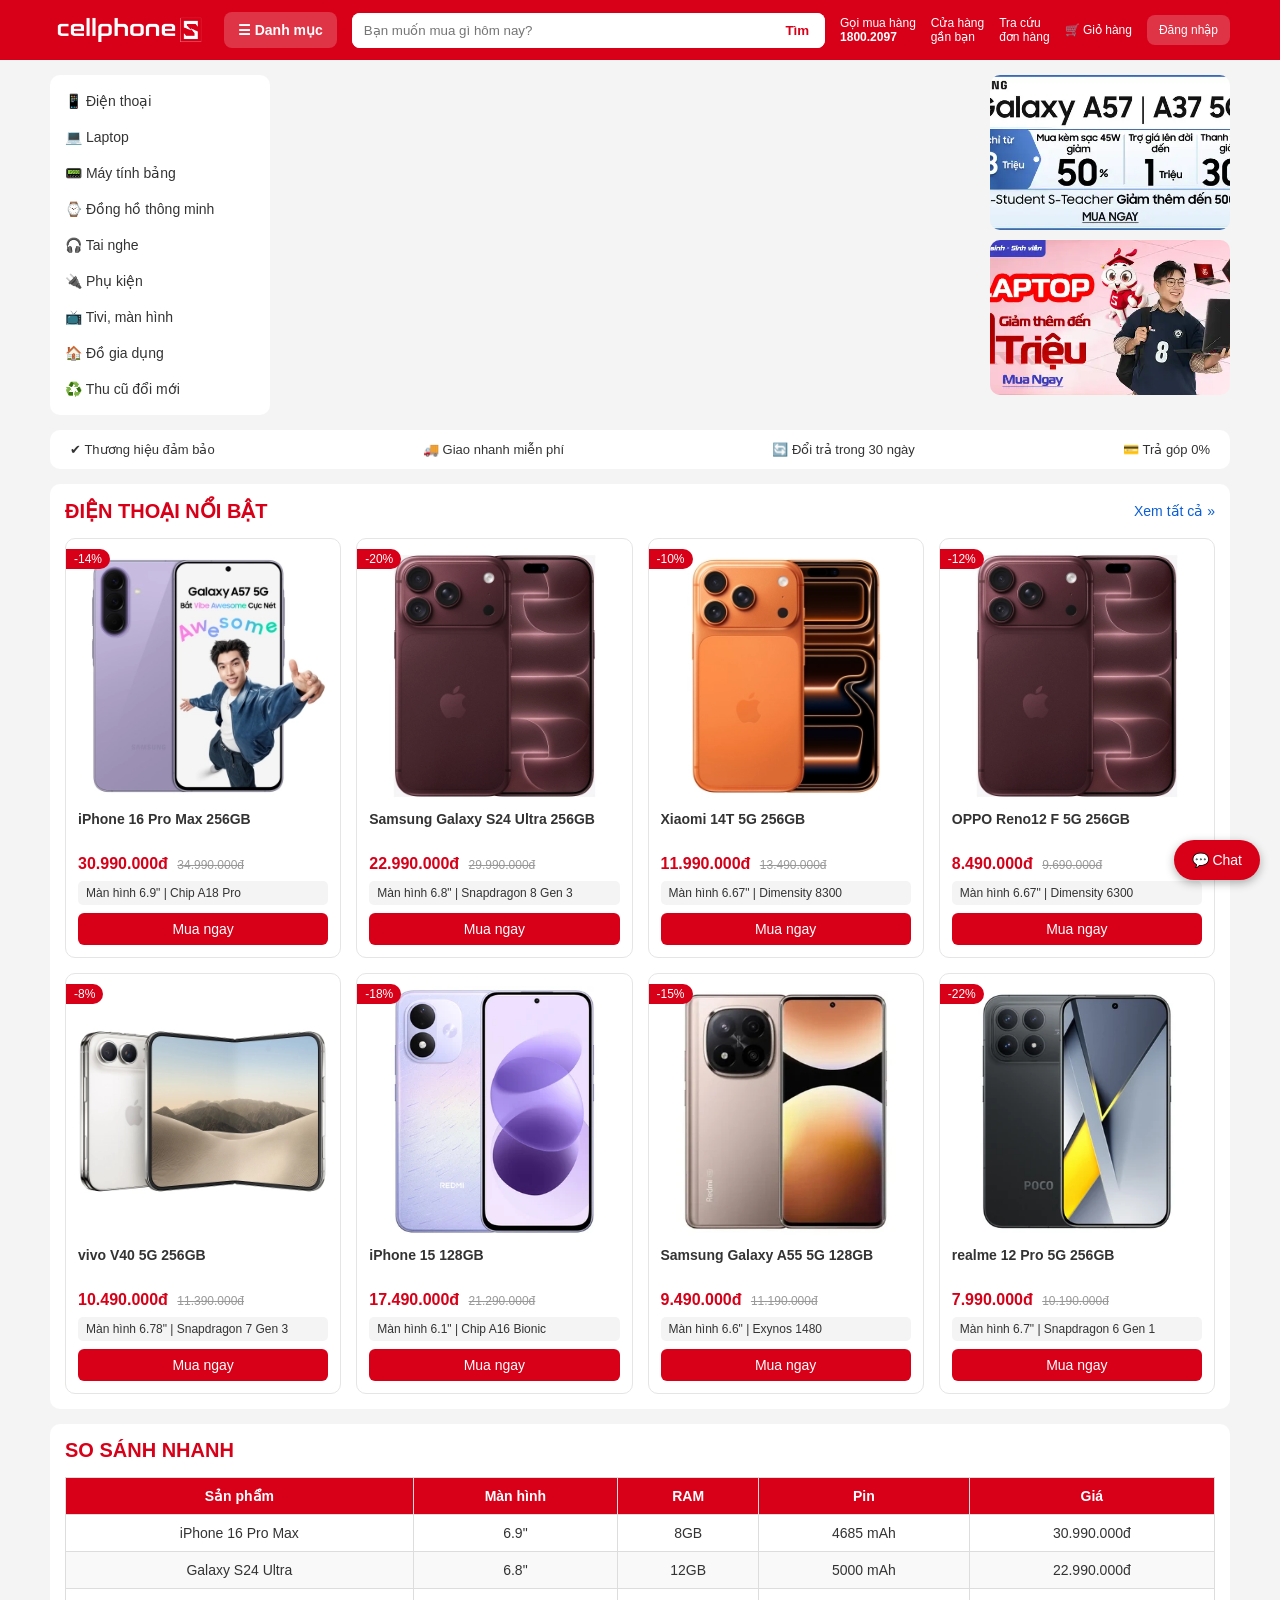
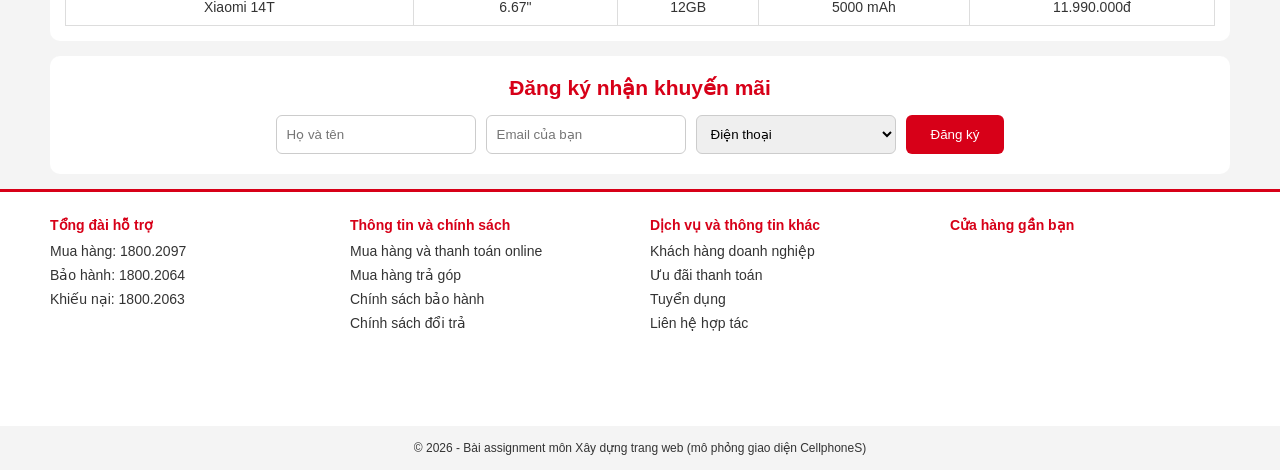
==== index.html @ b58d2872 "Add files via upload" ====
<!DOCTYPE html>
<html lang="vi">
<head>
    <meta charset="UTF-8">
    <meta name="viewport" content="width=device-width, initial-scale=1.0">
    <title>CellphoneS - Điện thoại, laptop, phụ kiện chính hãng</title>
    <!-- Liên kết file CSS ngoài (external CSS) -->
    <link rel="stylesheet" href="style.css">
</head>
<body>

    <!-- ================= HEADER ================= -->
    <header class="header">
        <div class="container header-inner">
            <a href="index.html"><img src="images/logo.png" alt="CellphoneS" class="logo"></a>

            <a href="#danhmuc" class="btn-danhmuc">☰ Danh mục</a>

            <form class="search-form" action="#">
                <input type="text" placeholder="Bạn muốn mua gì hôm nay?">
                <button type="submit">Tìm</button>
            </form>

            <ul class="header-links">
                <li><a href="#">Gọi mua hàng<br><b>1800.2097</b></a></li>
                <li><a href="#cuahang">Cửa hàng<br>gần bạn</a></li>
                <li><a href="#">Tra cứu<br>đơn hàng</a></li>
                <li><a href="#">🛒 Giỏ hàng</a></li>
                <li><a href="#" class="btn-login">Đăng nhập</a></li>
            </ul>
        </div>
    </header>

    <!-- ================= PHẦN CHÍNH: MENU + SLIDESHOW + BANNER PHỤ ================= -->
    <main class="container">

        <section class="top-section">
            <!-- Menu danh mục bên trái -->
            <nav class="sidebar" id="danhmuc">
                <ul>
                    <li><a href="#">📱 Điện thoại</a></li>
                    <li><a href="#">💻 Laptop</a></li>
                    <li><a href="#">📟 Máy tính bảng</a></li>
                    <li><a href="#">⌚ Đồng hồ thông minh</a></li>
                    <li><a href="#">🎧 Tai nghe</a></li>
                    <li><a href="#">🔌 Phụ kiện</a></li>
                    <li><a href="#">📺 Tivi, màn hình</a></li>
                    <li><a href="#">🏠 Đồ gia dụng</a></li>
                    <li><a href="#">♻️ Thu cũ đổi mới</a></li>
                </ul>
            </nav>

            <!-- Slideshow chạy bằng CSS animation -->
            <div class="slideshow">
                <img src="images/banner1.png" alt="Banner 1" class="slide slide1">
                <img src="images/banner2.png" alt="Banner 2" class="slide slide2">
                <img src="images/banner3.png" alt="Banner 3" class="slide slide3">
            </div>

            <!-- 2 banner nhỏ bên phải -->
            <div class="side-banners">
                <img src="images/side1.png" alt="Ưu đãi 1">
                <img src="images/side2.png" alt="Ưu đãi 2">
            </div>
        </section>

        <!-- Dải ưu đãi (danh sách) -->
        <ul class="promo-strip">
            <li>✔ Thương hiệu đảm bảo</li>
            <li>🚚 Giao nhanh miễn phí</li>
            <li>🔄 Đổi trả trong 30 ngày</li>
            <li>💳 Trả góp 0%</li>
        </ul>

        <!-- ================= ĐIỆN THOẠI NỔI BẬT ================= -->
        <section class="product-section">
            <div class="section-title">
                <h2>ĐIỆN THOẠI NỔI BẬT</h2>
                <a href="#">Xem tất cả &raquo;</a>
            </div>

            <div class="product-grid">

                <div class="product-card">
                    <span class="badge">-14%</span>
                    <img src="images/phone1.png" alt="iPhone 16 Pro Max">
                    <h3>iPhone 16 Pro Max 256GB</h3>
                    <p class="price">30.990.000đ <del>34.990.000đ</del></p>
                    <p class="spec">Màn hình 6.9" | Chip A18 Pro</p>
                    <a href="#" class="btn-buy">Mua ngay</a>
                </div>

                <div class="product-card">
                    <span class="badge">-20%</span>
                    <img src="images/phone2.png" alt="Samsung Galaxy S24 Ultra">
                    <h3>Samsung Galaxy S24 Ultra 256GB</h3>
                    <p class="price">22.990.000đ <del>29.990.000đ</del></p>
                    <p class="spec">Màn hình 6.8" | Snapdragon 8 Gen 3</p>
                    <a href="#" class="btn-buy">Mua ngay</a>
                </div>

                <div class="product-card">
                    <span class="badge">-10%</span>
                    <img src="images/phone3.png" alt="Xiaomi 14T">
                    <h3>Xiaomi 14T 5G 256GB</h3>
                    <p class="price">11.990.000đ <del>13.490.000đ</del></p>
                    <p class="spec">Màn hình 6.67" | Dimensity 8300</p>
                    <a href="#" class="btn-buy">Mua ngay</a>
                </div>

                <div class="product-card">
                    <span class="badge">-12%</span>
                    <img src="images/phone4.png" alt="OPPO Reno12 F">
                    <h3>OPPO Reno12 F 5G 256GB</h3>
                    <p class="price">8.490.000đ <del>9.690.000đ</del></p>
                    <p class="spec">Màn hình 6.67" | Dimensity 6300</p>
                    <a href="#" class="btn-buy">Mua ngay</a>
                </div>

                <div class="product-card">
                    <span class="badge">-8%</span>
                    <img src="images/phone5.png" alt="vivo V40">
                    <h3>vivo V40 5G 256GB</h3>
                    <p class="price">10.490.000đ <del>11.390.000đ</del></p>
                    <p class="spec">Màn hình 6.78" | Snapdragon 7 Gen 3</p>
                    <a href="#" class="btn-buy">Mua ngay</a>
                </div>

                <div class="product-card">
                    <span class="badge">-18%</span>
                    <img src="images/phone6.png" alt="iPhone 15">
                    <h3>iPhone 15 128GB</h3>
                    <p class="price">17.490.000đ <del>21.290.000đ</del></p>
                    <p class="spec">Màn hình 6.1" | Chip A16 Bionic</p>
                    <a href="#" class="btn-buy">Mua ngay</a>
                </div>

                <div class="product-card">
                    <span class="badge">-15%</span>
                    <img src="images/phone7.png" alt="Samsung Galaxy A55">
                    <h3>Samsung Galaxy A55 5G 128GB</h3>
                    <p class="price">9.490.000đ <del>11.190.000đ</del></p>
                    <p class="spec">Màn hình 6.6" | Exynos 1480</p>
                    <a href="#" class="btn-buy">Mua ngay</a>
                </div>

                <div class="product-card">
                    <span class="badge">-22%</span>
                    <img src="images/phone8.png" alt="Realme 12">
                    <h3>realme 12 Pro 5G 256GB</h3>
                    <p class="price">7.990.000đ <del>10.190.000đ</del></p>
                    <p class="spec">Màn hình 6.7" | Snapdragon 6 Gen 1</p>
                    <a href="#" class="btn-buy">Mua ngay</a>
                </div>

            </div>
        </section>

        <!-- ================= BẢNG SO SÁNH (TABLE) ================= -->
        <section class="product-section">
            <div class="section-title">
                <h2>SO SÁNH NHANH</h2>
            </div>
            <div class="table-wrap">
                <table>
                    <thead>
                        <tr>
                            <th>Sản phẩm</th>
                            <th>Màn hình</th>
                            <th>RAM</th>
                            <th>Pin</th>
                            <th>Giá</th>
                        </tr>
                    </thead>
                    <tbody>
                        <tr>
                            <td>iPhone 16 Pro Max</td>
                            <td>6.9"</td>
                            <td>8GB</td>
                            <td>4685 mAh</td>
                            <td>30.990.000đ</td>
                        </tr>
                        <tr>
                            <td>Galaxy S24 Ultra</td>
                            <td>6.8"</td>
                            <td>12GB</td>
                            <td>5000 mAh</td>
                            <td>22.990.000đ</td>
                        </tr>
                        <tr>
                            <td>Xiaomi 14T</td>
                            <td>6.67"</td>
                            <td>12GB</td>
                            <td>5000 mAh</td>
                            <td>11.990.000đ</td>
                        </tr>
                    </tbody>
                </table>
            </div>
        </section>

        <!-- ================= ĐĂNG KÝ NHẬN TIN (FORM) ================= -->
        <section class="register">
            <h2>Đăng ký nhận khuyến mãi</h2>
            <form action="#" method="post">
                <input type="text" name="hoten" placeholder="Họ và tên" required>
                <input type="email" name="email" placeholder="Email của bạn" required>
                <select name="quantam">
                    <option>Điện thoại</option>
                    <option>Laptop</option>
                    <option>Phụ kiện</option>
                </select>
                <button type="submit">Đăng ký</button>
            </form>
        </section>

    </main>

    <!-- ================= FOOTER ================= -->
    <footer class="footer">
        <div class="container footer-grid">
            <div>
                <h4>Tổng đài hỗ trợ</h4>
                <ul>
                    <li>Mua hàng: 1800.2097</li>
                    <li>Bảo hành: 1800.2064</li>
                    <li>Khiếu nại: 1800.2063</li>
                </ul>
            </div>
            <div>
                <h4>Thông tin và chính sách</h4>
                <ul>
                    <li><a href="#">Mua hàng và thanh toán online</a></li>
                    <li><a href="#">Mua hàng trả góp</a></li>
                    <li><a href="#">Chính sách bảo hành</a></li>
                    <li><a href="#">Chính sách đổi trả</a></li>
                </ul>
            </div>
            <div>
                <h4>Dịch vụ và thông tin khác</h4>
                <ul>
                    <li><a href="#">Khách hàng doanh nghiệp</a></li>
                    <li><a href="#">Ưu đãi thanh toán</a></li>
                    <li><a href="#">Tuyển dụng</a></li>
                    <li><a href="#">Liên hệ hợp tác</a></li>
                </ul>
            </div>
            <div id="cuahang">
                <h4>Cửa hàng gần bạn</h4>
                <!-- Nhúng Google Map bằng iframe -->
                <iframe
                    src="https://www.google.com/maps?q=Ho+Chi+Minh+City&output=embed"
                    width="100%" height="160" style="border:0;" loading="lazy"></iframe>
            </div>
        </div>
        <p class="copyright">© 2026 - Bài assignment môn Xây dựng trang web (mô phỏng giao diện CellphoneS)</p>
    </footer>

    <!-- Nút chat nổi (chatbox giả lập) -->
    <a href="#" class="chat-btn">💬 Chat</a>

</body>
</html>
---- style.css ----
/* ===== RESET CƠ BẢN ===== */
* {
    margin: 0;
    padding: 0;
    box-sizing: border-box;   
}

body {
    font-family: Arial, Helvetica, sans-serif;
    background-color: #f4f4f4;
    color: #333;
    font-size: 14px;
}

a {
    text-decoration: none;
    color: inherit;
}

ul {
    list-style: none;
}

img {
    max-width: 100%;
    display: block;
}

.container {
    width: 1200px;
    max-width: 100%;
    margin: 0 auto;
    padding: 0 10px;
}

/* ===== HEADER ===== */
.header {
    background-color: #d70018;
    padding: 10px 0;
    color: #fff;
    position: sticky;      
    top: 0;
    z-index: 100;
}

.header-inner {
    display: flex;               
    align-items: center;
    justify-content: space-between;
    gap: 15px;
}

.logo {
    height: 40px;
}

.btn-danhmuc {
    background-color: rgba(255, 255, 255, 0.2);
    padding: 10px 14px;
    border-radius: 8px;
    font-weight: bold;
    white-space: nowrap;
}

.btn-danhmuc:hover {
    background-color: rgba(255, 255, 255, 0.35);
}

.search-form {
    flex: 1;                      
    display: flex;
    background-color: #fff;
    border-radius: 8px;
    overflow: hidden;
}

.search-form input {
    flex: 1;
    border: none;
    padding: 10px 12px;
    outline: none;
}

.search-form button {
    border: none;
    background-color: #fff;
    color: #d70018;
    font-weight: bold;
    padding: 0 16px;
    cursor: pointer;
}

.header-links {
    display: flex;
    gap: 15px;
    font-size: 12px;
    align-items: center;
}

.header-links a:hover {
    text-decoration: underline;
}

.btn-login {
    background-color: rgba(255, 255, 255, 0.2);
    padding: 8px 12px;
    border-radius: 8px;
}

/* ===== PHẦN TRÊN: SIDEBAR + SLIDESHOW + BANNER PHỤ ===== */
.top-section {
    display: grid;                          /* CSS Grid */
    grid-template-columns: 220px 1fr 240px;
    gap: 10px;
    margin-top: 15px;
}

.sidebar {
    background-color: #fff;
    border-radius: 10px;
    padding: 8px 0;
}

.sidebar li a {
    display: block;
    padding: 10px 15px;
}

.sidebar li a:hover {
    background-color: #fdecea;
    color: #d70018;
}

/* Slideshow bằng CSS animation */
.slideshow {
    position: relative;
    height: 320px;
    border-radius: 10px;
    overflow: hidden;
}

.slide {
    position: absolute;
    top: 0;
    left: 0;
    width: 100%;
    height: 100%;
    object-fit: cover;
    opacity: 0;
    animation: chuyenAnh 12s infinite;
}

.slide1 { animation-delay: 0s; }
.slide2 { animation-delay: 4s; }
.slide3 { animation-delay: 8s; }

@keyframes chuyenAnh {
    0%   { opacity: 0; }
    8%   { opacity: 1; }
    33%  { opacity: 1; }
    41%  { opacity: 0; }
    100% { opacity: 0; }
}

.side-banners {
    display: flex;
    flex-direction: column;
    gap: 10px;
}

.side-banners img {
    border-radius: 10px;
    height: 155px;
    width: 100%;
    object-fit: cover;
}

/* ===== DẢI ƯU ĐÃI ===== */
.promo-strip {
    display: flex;
    justify-content: space-between;
    background-color: #fff;
    border-radius: 10px;
    margin-top: 15px;
    padding: 12px 20px;
    font-size: 13px;
}

/* ===== SẢN PHẨM ===== */
.product-section {
    background-color: #fff;
    border-radius: 10px;
    margin-top: 15px;
    padding: 15px;
}

.section-title {
    display: flex;
    justify-content: space-between;
    align-items: center;
    margin-bottom: 15px;
}

.section-title h2 {
    font-size: 20px;
    color: #d70018;
}

.section-title a {
    color: #0b5ed7;
}

.product-grid {
    display: grid;
    grid-template-columns: repeat(4, 1fr);   /* 4 cột bằng nhau */
    gap: 15px;
}

.product-card {
    position: relative;
    border: 1px solid #e5e5e5;
    border-radius: 10px;
    padding: 12px;
    transition: transform 0.3s, box-shadow 0.3s;   /* hiệu ứng */
}

.product-card:hover {
    transform: translateY(-6px);
    box-shadow: 0 6px 15px rgba(0, 0, 0, 0.15);
}

.product-card img {
    width: 100%;
    margin-bottom: 10px;
}

.product-card h3 {
    font-size: 14px;
    height: 36px;
    overflow: hidden;
    margin-bottom: 8px;
}

.price {
    color: #d70018;
    font-weight: bold;
    font-size: 16px;
}

.price del {
    color: #999;
    font-size: 12px;
    font-weight: normal;
    margin-left: 5px;
}

.spec {
    background-color: #f4f4f4;
    padding: 5px 8px;
    border-radius: 5px;
    font-size: 12px;
    margin: 8px 0;
}

.badge {
    position: absolute;
    top: 10px;
    left: 0;
    background-color: #d70018;
    color: #fff;
    font-size: 12px;
    padding: 3px 8px;
    border-radius: 0 10px 10px 0;
}

.btn-buy {
    display: block;
    text-align: center;
    background-color: #d70018;
    color: #fff;
    padding: 8px;
    border-radius: 6px;
    transition: background-color 0.3s;
}

.btn-buy:hover {
    background-color: #a80013;
}

/* ===== BẢNG ===== */
.table-wrap {
    overflow-x: auto;
}

table {
    width: 100%;
    border-collapse: collapse;
}

th, td {
    border: 1px solid #ddd;
    padding: 10px;
    text-align: center;
}

th {
    background-color: #d70018;
    color: #fff;
}

tr:nth-child(even) {
    background-color: #f9f9f9;
}

tr:hover {
    background-color: #fdecea;
}

/* ===== FORM ĐĂNG KÝ ===== */
.register {
    background-color: #fff;
    border-radius: 10px;
    margin: 15px 0;
    padding: 20px;
    text-align: center;
}

.register h2 {
    color: #d70018;
    margin-bottom: 15px;
}

.register form {
    display: flex;
    gap: 10px;
    justify-content: center;
    flex-wrap: wrap;
}

.register input,
.register select {
    padding: 10px;
    border: 1px solid #ccc;
    border-radius: 6px;
    min-width: 200px;
}

.register input:focus,
.register select:focus {
    border-color: #d70018;
    outline: none;
}

.register button {
    background-color: #d70018;
    color: #fff;
    border: none;
    padding: 10px 25px;
    border-radius: 6px;
    cursor: pointer;
}

.register button:hover {
    background-color: #a80013;
}

/* ===== FOOTER ===== */
.footer {
    background-color: #fff;
    border-top: 3px solid #d70018;
    padding-top: 25px;
}

.footer-grid {
    display: grid;
    grid-template-columns: repeat(4, 1fr);
    gap: 20px;
}

.footer h4 {
    margin-bottom: 10px;
    color: #d70018;
}

.footer li {
    margin-bottom: 8px;
}

.footer li a:hover {
    color: #d70018;
}

.copyright {
    text-align: center;
    background-color: #f4f4f4;
    padding: 15px;
    margin-top: 20px;
    font-size: 12px;
}

/* ===== NÚT CHAT NỔI ===== */
.chat-btn {
    position: fixed;
    right: 20px;
    bottom: 20px;
    background-color: #d70018;
    color: #fff;
    padding: 12px 18px;
    border-radius: 30px;
    box-shadow: 0 3px 10px rgba(0, 0, 0, 0.3);
    animation: nhay 1.5s infinite;
}

@keyframes nhay {
    0%, 100% { transform: translateY(0); }
    50%      { transform: translateY(-8px); }
}

/* ===== RESPONSIVE (MEDIA QUERIES) ===== */

/* Máy tính bảng */
@media (max-width: 992px) {
    .top-section {
        grid-template-columns: 1fr;
    }
    .sidebar,
    .btn-danhmuc,
    .header-links {
        display: none;
    }
    .side-banners {
        flex-direction: row;
    }
    .product-grid {
        grid-template-columns: repeat(2, 1fr);
    }
    .footer-grid {
        grid-template-columns: repeat(2, 1fr);
    }
    .promo-strip {
        flex-wrap: wrap;
        gap: 8px;
    }
}

/* Điện thoại */
@media (max-width: 576px) {
    .slideshow {
        height: 160px;
    }
    .side-banners {
        flex-direction: column;
    }
    .product-grid {
        gap: 8px;
    }
    .footer-grid {
        grid-template-columns: 1fr;
    }
}
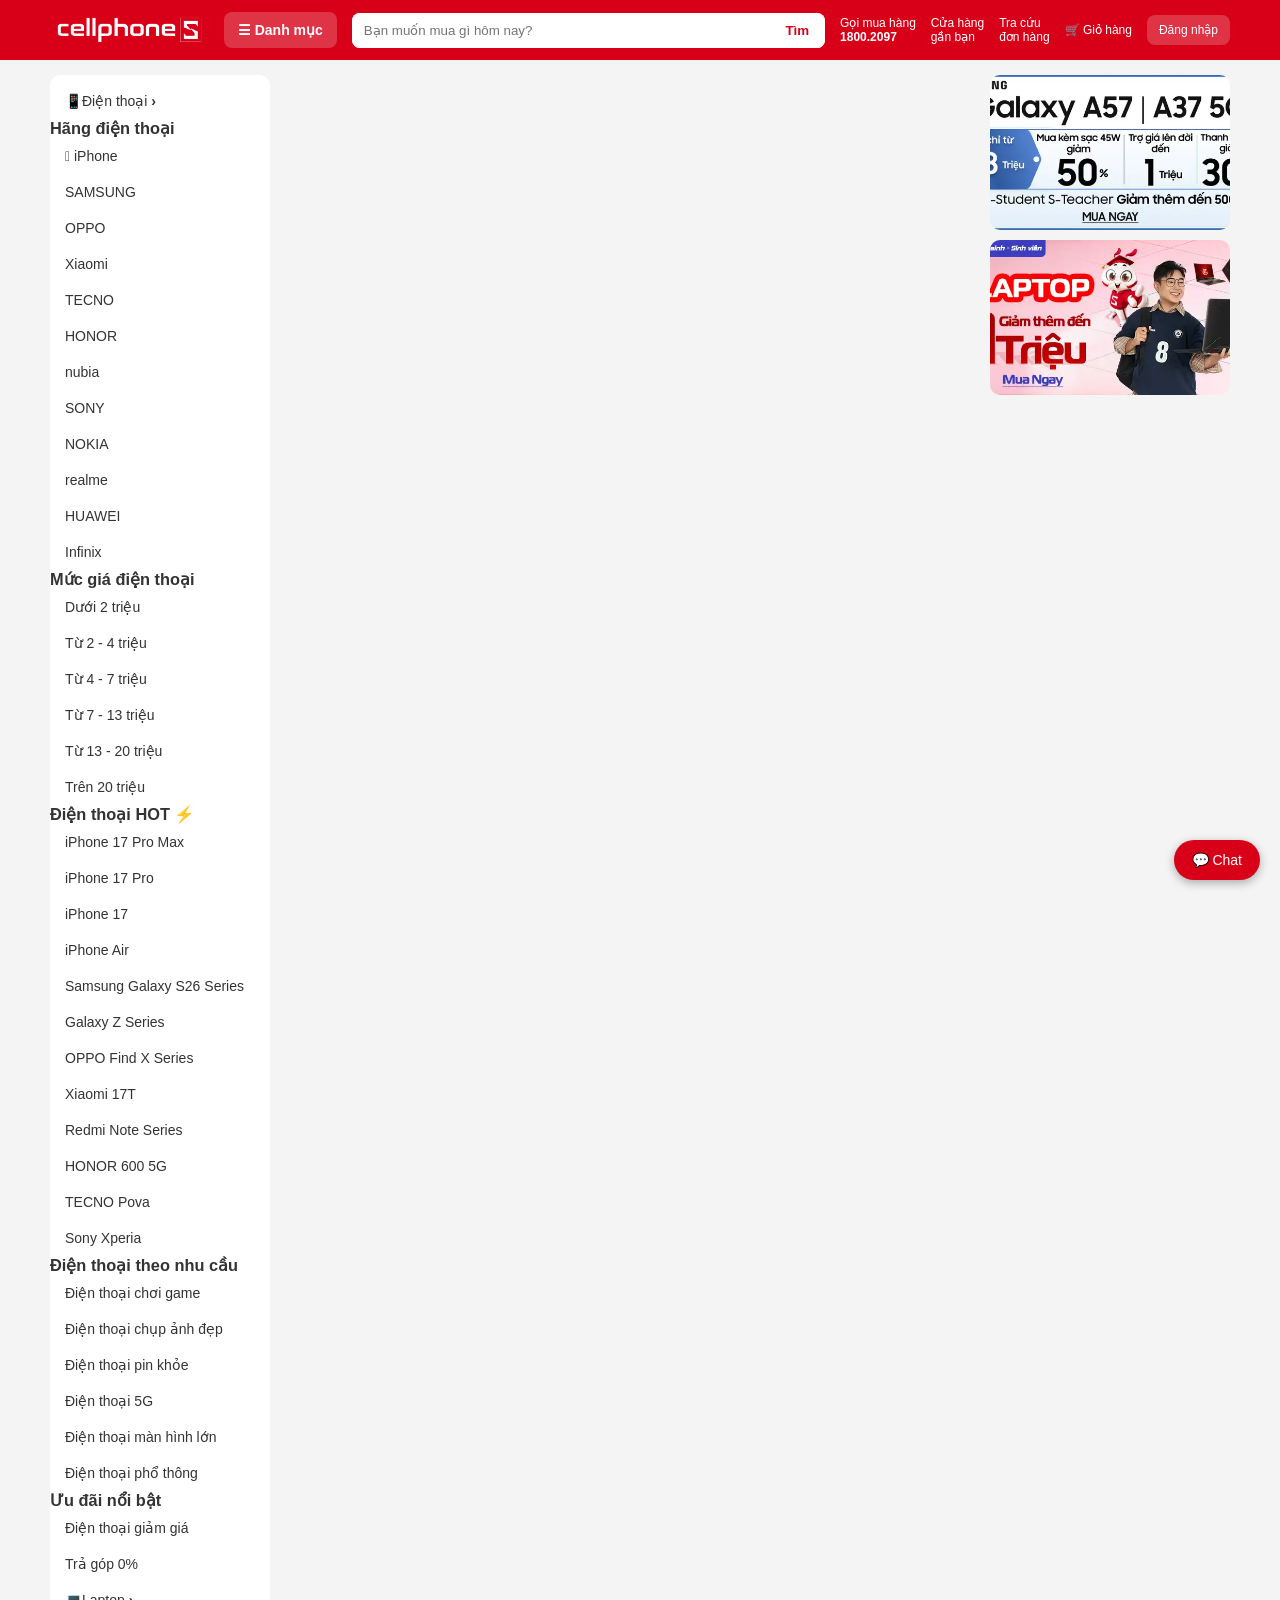
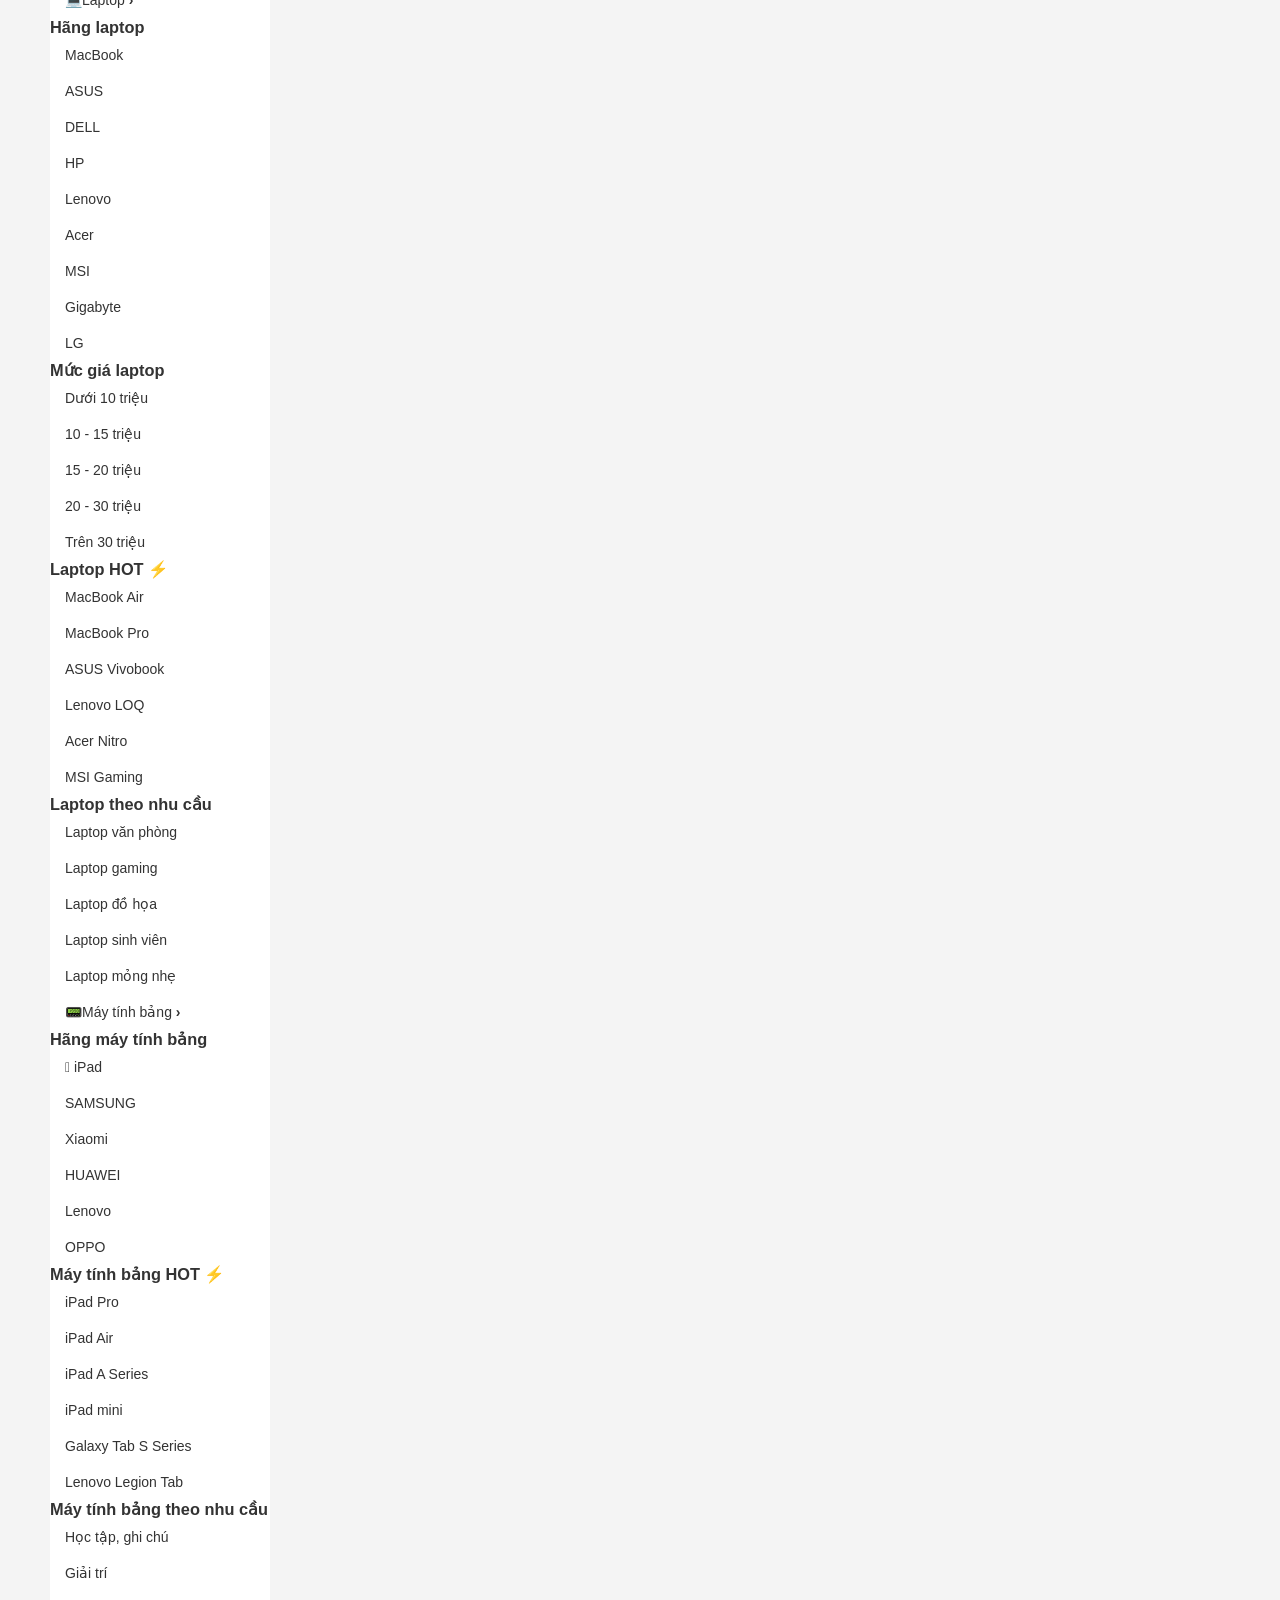
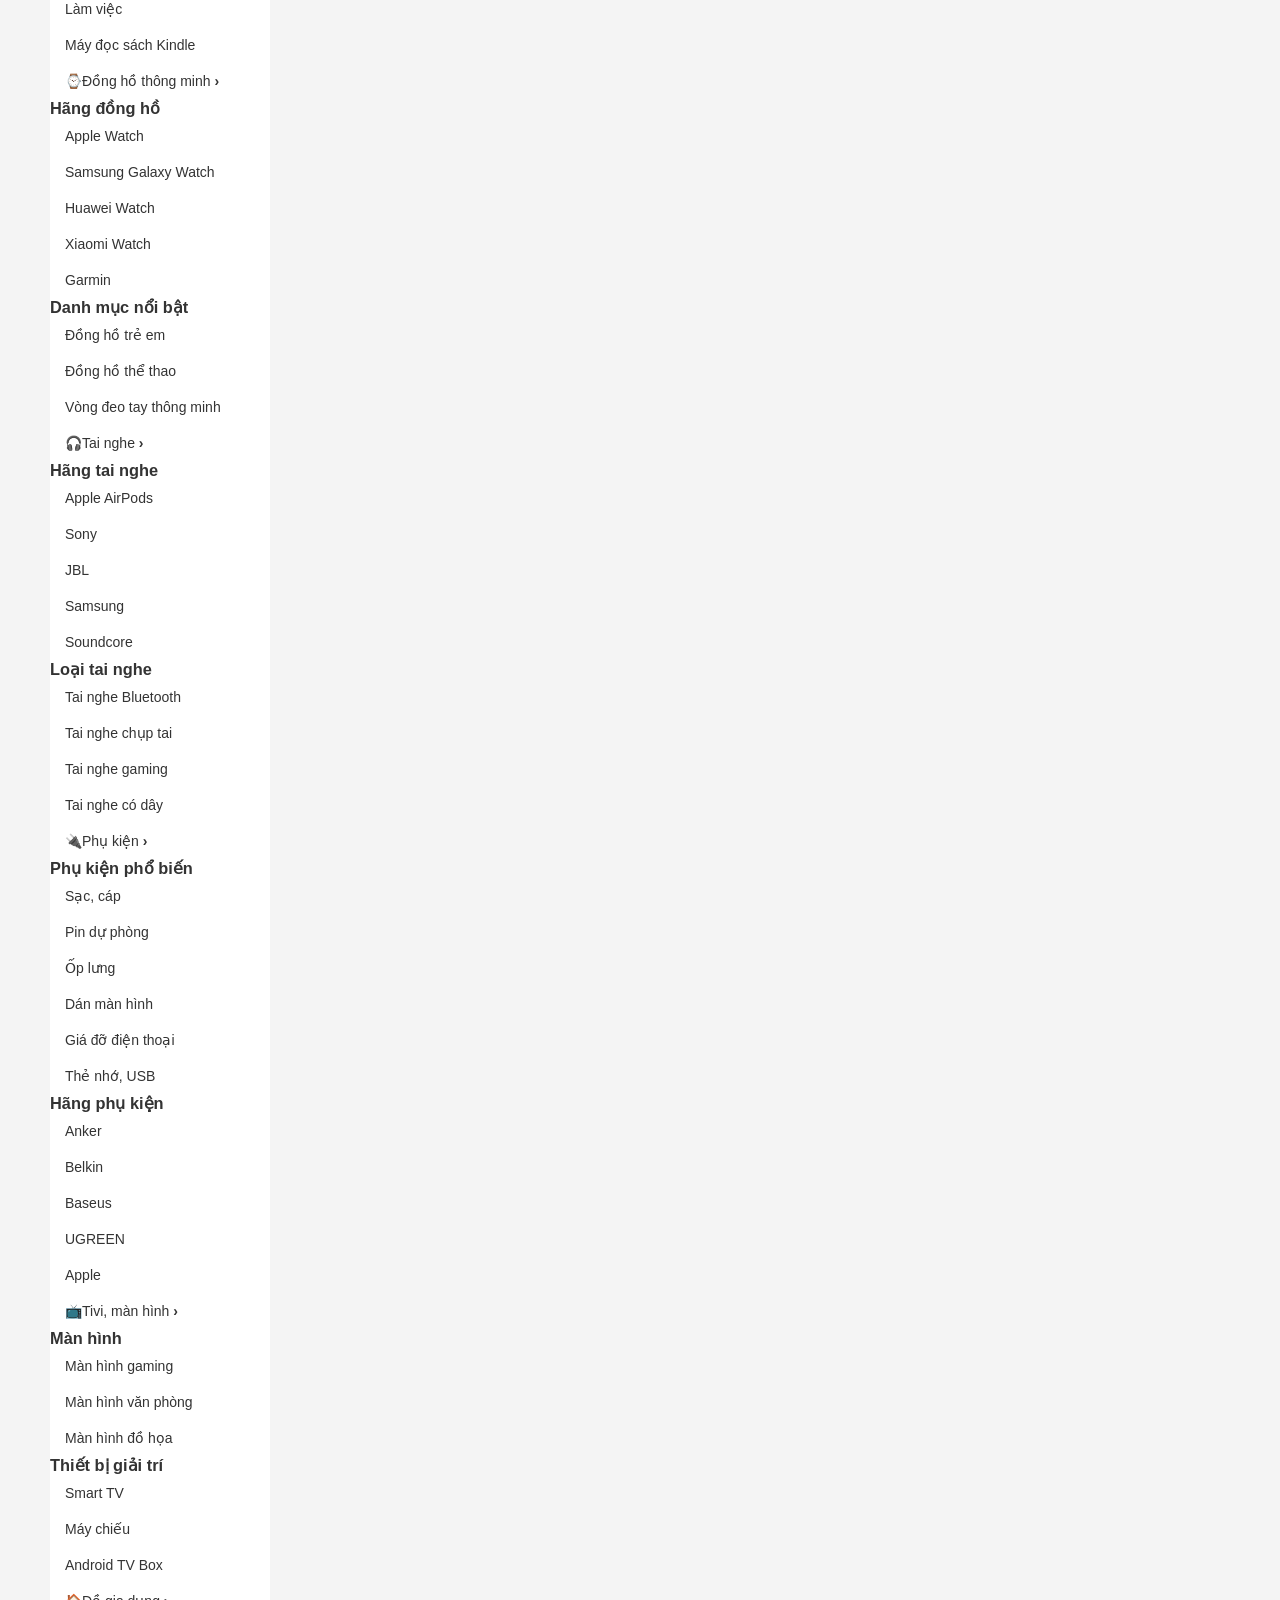
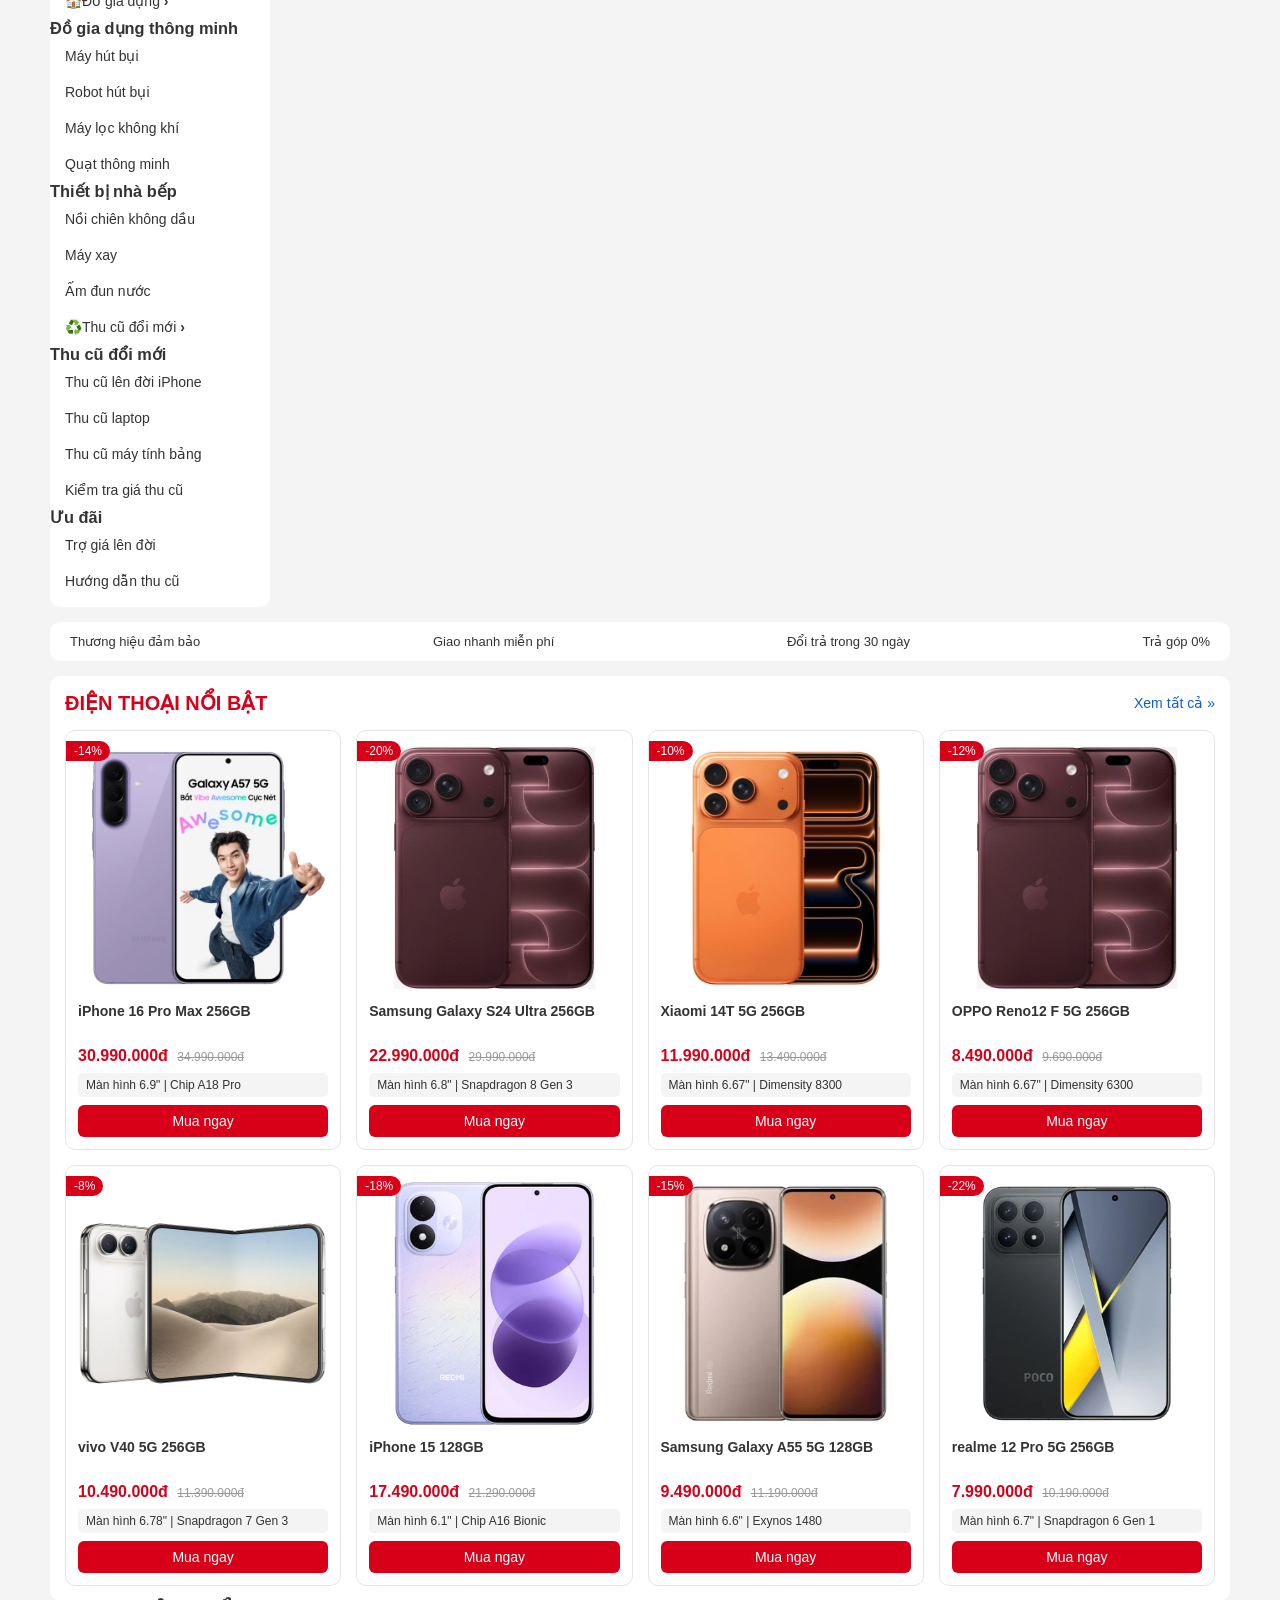
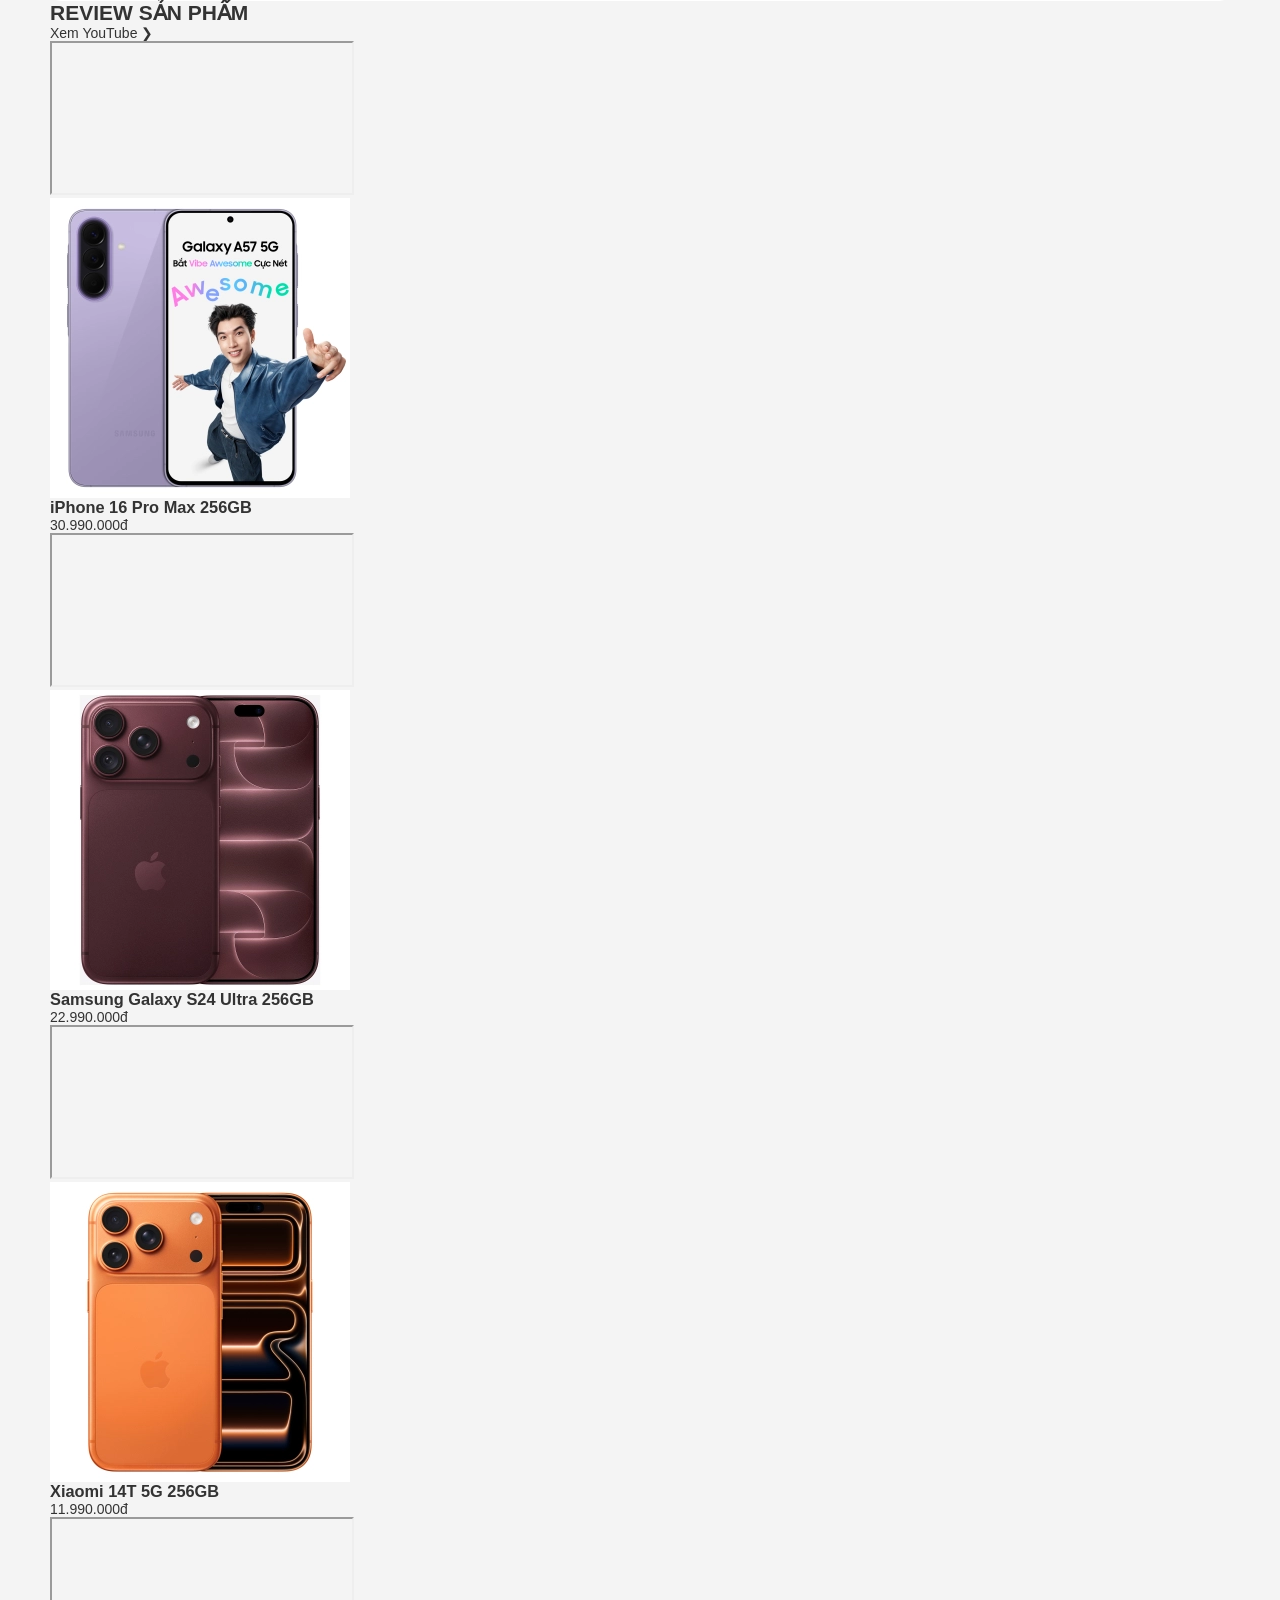
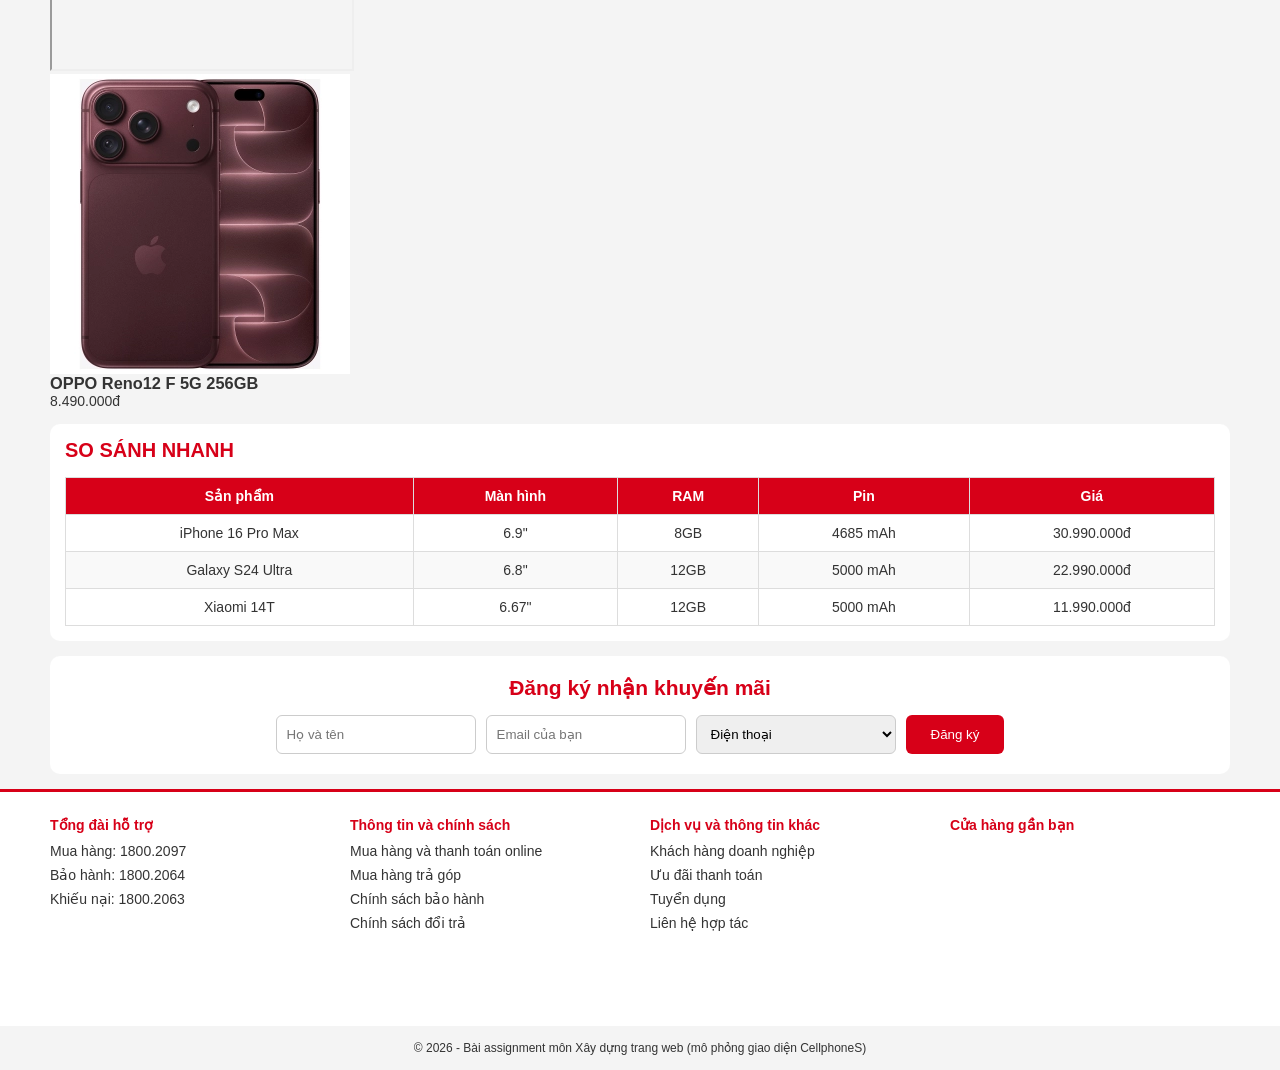
==== commit 63666962: "Enhance HTML structure with mega menus and reviews" ====
--- a/index.html
+++ b/index.html
@@ -1,12 +1,15 @@
 <!DOCTYPE html>
 <html lang="vi">
+
 <head>
     <meta charset="UTF-8">
     <meta name="viewport" content="width=device-width, initial-scale=1.0">
+    <meta name="referrer" content="strict-origin-when-cross-origin">
     <title>CellphoneS - Điện thoại, laptop, phụ kiện chính hãng</title>
     <!-- Liên kết file CSS ngoài (external CSS) -->
     <link rel="stylesheet" href="style.css">
 </head>
+
 <body>
 
     <!-- ================= HEADER ================= -->
@@ -35,18 +38,199 @@
     <main class="container">
 
         <section class="top-section">
-            <!-- Menu danh mục bên trái -->
+            <!-- Menu danh mục bên trái + mega menu -->
             <nav class="sidebar" id="danhmuc">
                 <ul>
-                    <li><a href="#">📱 Điện thoại</a></li>
-                    <li><a href="#">💻 Laptop</a></li>
-                    <li><a href="#">📟 Máy tính bảng</a></li>
-                    <li><a href="#">⌚ Đồng hồ thông minh</a></li>
-                    <li><a href="#">🎧 Tai nghe</a></li>
-                    <li><a href="#">🔌 Phụ kiện</a></li>
-                    <li><a href="#">📺 Tivi, màn hình</a></li>
-                    <li><a href="#">🏠 Đồ gia dụng</a></li>
-                    <li><a href="#">♻️ Thu cũ đổi mới</a></li>
+                    <li class="has-mega">
+                        <a href="#"><span class="menu-icon">📱</span>Điện thoại <b>›</b></a>
+                        <div class="mega-menu">
+                            <div class="mega-column">
+                                <h3>Hãng điện thoại</h3>
+                                <div class="brand-grid">
+                                    <a href="#"> iPhone</a><a href="#">SAMSUNG</a><a href="#">OPPO</a>
+                                    <a href="#">Xiaomi</a><a href="#">TECNO</a><a href="#">HONOR</a>
+                                    <a href="#">nubia</a><a href="#">SONY</a><a href="#">NOKIA</a>
+                                    <a href="#">realme</a><a href="#">HUAWEI</a><a href="#">Infinix</a>
+                                </div>
+                                <h3 class="subheading">Mức giá điện thoại</h3>
+                                <div class="chip-list">
+                                    <a href="#">Dưới 2 triệu</a><a href="#">Từ 2 - 4 triệu</a>
+                                    <a href="#">Từ 4 - 7 triệu</a><a href="#">Từ 7 - 13 triệu</a>
+                                    <a href="#">Từ 13 - 20 triệu</a><a href="#">Trên 20 triệu</a>
+                                </div>
+                            </div>
+                            <div class="mega-column">
+                                <h3>Điện thoại HOT ⚡</h3>
+                                <div class="chip-list">
+                                    <a href="#">iPhone 17 Pro Max</a><a href="#">iPhone 17 Pro</a>
+                                    <a href="#">iPhone 17</a><a href="#">iPhone Air</a>
+                                    <a href="#">Samsung Galaxy S26 Series</a><a href="#">Galaxy Z Series</a>
+                                    <a href="#">OPPO Find X Series</a><a href="#">Xiaomi 17T</a>
+                                    <a href="#">Redmi Note Series</a><a href="#">HONOR 600 5G</a>
+                                    <a href="#">TECNO Pova</a><a href="#">Sony Xperia</a>
+                                </div>
+                            </div>
+                            <div class="mega-column">
+                                <h3>Điện thoại theo nhu cầu</h3>
+                                <div class="chip-list">
+                                    <a href="#">Điện thoại chơi game</a><a href="#">Điện thoại chụp ảnh đẹp</a>
+                                    <a href="#">Điện thoại pin khỏe</a><a href="#">Điện thoại 5G</a>
+                                    <a href="#">Điện thoại màn hình lớn</a><a href="#">Điện thoại phổ thông</a>
+                                </div>
+                                <h3 class="subheading">Ưu đãi nổi bật</h3>
+                                <div class="chip-list"><a href="#">Điện thoại giảm giá</a><a href="#">Trả góp 0%</a>
+                                </div>
+                            </div>
+                        </div>
+                    </li>
+                    <li class="has-mega">
+                        <a href="#"><span class="menu-icon">💻</span>Laptop <b>›</b></a>
+                        <div class="mega-menu">
+                            <div class="mega-column">
+                                <h3>Hãng laptop</h3>
+                                <div class="brand-grid">
+                                    <a href="#">MacBook</a><a href="#">ASUS</a><a href="#">DELL</a>
+                                    <a href="#">HP</a><a href="#">Lenovo</a><a href="#">Acer</a>
+                                    <a href="#">MSI</a><a href="#">Gigabyte</a><a href="#">LG</a>
+                                </div>
+                                <h3 class="subheading">Mức giá laptop</h3>
+                                <div class="chip-list">
+                                    <a href="#">Dưới 10 triệu</a><a href="#">10 - 15 triệu</a><a href="#">15 - 20
+                                        triệu</a>
+                                    <a href="#">20 - 30 triệu</a><a href="#">Trên 30 triệu</a>
+                                </div>
+                            </div>
+                            <div class="mega-column">
+                                <h3>Laptop HOT ⚡</h3>
+                                <div class="chip-list">
+                                    <a href="#">MacBook Air</a><a href="#">MacBook Pro</a><a href="#">ASUS Vivobook</a>
+                                    <a href="#">Lenovo LOQ</a><a href="#">Acer Nitro</a><a href="#">MSI Gaming</a>
+                                </div>
+                            </div>
+                            <div class="mega-column">
+                                <h3>Laptop theo nhu cầu</h3>
+                                <div class="chip-list">
+                                    <a href="#">Laptop văn phòng</a><a href="#">Laptop gaming</a><a href="#">Laptop đồ
+                                        họa</a>
+                                    <a href="#">Laptop sinh viên</a><a href="#">Laptop mỏng nhẹ</a>
+                                </div>
+                            </div>
+                        </div>
+                    </li>
+                    <li class="has-mega">
+                        <a href="#"><span class="menu-icon">📟</span>Máy tính bảng <b>›</b></a>
+                        <div class="mega-menu">
+                            <div class="mega-column">
+                                <h3>Hãng máy tính bảng</h3>
+                                <div class="brand-grid">
+                                    <a href="#"> iPad</a><a href="#">SAMSUNG</a><a href="#">Xiaomi</a>
+                                    <a href="#">HUAWEI</a><a href="#">Lenovo</a><a href="#">OPPO</a>
+                                </div>
+                            </div>
+                            <div class="mega-column">
+                                <h3>Máy tính bảng HOT ⚡</h3>
+                                <div class="chip-list">
+                                    <a href="#">iPad Pro</a><a href="#">iPad Air</a><a href="#">iPad A Series</a>
+                                    <a href="#">iPad mini</a><a href="#">Galaxy Tab S Series</a><a href="#">Lenovo
+                                        Legion Tab</a>
+                                </div>
+                            </div>
+                            <div class="mega-column">
+                                <h3>Máy tính bảng theo nhu cầu</h3>
+                                <div class="chip-list">
+                                    <a href="#">Học tập, ghi chú</a><a href="#">Giải trí</a><a href="#">Làm việc</a>
+                                    <a href="#">Máy đọc sách Kindle</a>
+                                </div>
+                            </div>
+                        </div>
+                    </li>
+                    <li class="has-mega"><a href="#"><span class="menu-icon">⌚</span>Đồng hồ thông minh <b>›</b></a>
+                        <div class="mega-menu">
+                            <div class="mega-column">
+                                <h3>Hãng đồng hồ</h3>
+                                <div class="chip-list"><a href="#">Apple Watch</a><a href="#">Samsung Galaxy Watch</a><a
+                                        href="#">Huawei Watch</a><a href="#">Xiaomi Watch</a><a href="#">Garmin</a>
+                                </div>
+                            </div>
+                            <div class="mega-column">
+                                <h3>Danh mục nổi bật</h3>
+                                <div class="chip-list"><a href="#">Đồng hồ trẻ em</a><a href="#">Đồng hồ thể thao</a><a
+                                        href="#">Vòng đeo tay thông minh</a></div>
+                            </div>
+                        </div>
+                    </li>
+                    <li class="has-mega"><a href="#"><span class="menu-icon">🎧</span>Tai nghe <b>›</b></a>
+                        <div class="mega-menu">
+                            <div class="mega-column">
+                                <h3>Hãng tai nghe</h3>
+                                <div class="chip-list"><a href="#">Apple AirPods</a><a href="#">Sony</a><a
+                                        href="#">JBL</a><a href="#">Samsung</a><a href="#">Soundcore</a></div>
+                            </div>
+                            <div class="mega-column">
+                                <h3>Loại tai nghe</h3>
+                                <div class="chip-list"><a href="#">Tai nghe Bluetooth</a><a href="#">Tai nghe chụp
+                                        tai</a><a href="#">Tai nghe gaming</a><a href="#">Tai nghe có dây</a></div>
+                            </div>
+                        </div>
+                    </li>
+                    <li class="has-mega"><a href="#"><span class="menu-icon">🔌</span>Phụ kiện <b>›</b></a>
+                        <div class="mega-menu">
+                            <div class="mega-column">
+                                <h3>Phụ kiện phổ biến</h3>
+                                <div class="chip-list"><a href="#">Sạc, cáp</a><a href="#">Pin dự phòng</a><a
+                                        href="#">Ốp lưng</a><a href="#">Dán màn hình</a><a href="#">Giá đỡ điện
+                                        thoại</a><a href="#">Thẻ nhớ, USB</a></div>
+                            </div>
+                            <div class="mega-column">
+                                <h3>Hãng phụ kiện</h3>
+                                <div class="chip-list"><a href="#">Anker</a><a href="#">Belkin</a><a
+                                        href="#">Baseus</a><a href="#">UGREEN</a><a href="#">Apple</a></div>
+                            </div>
+                        </div>
+                    </li>
+                    <li class="has-mega"><a href="#"><span class="menu-icon">📺</span>Tivi, màn hình <b>›</b></a>
+                        <div class="mega-menu">
+                            <div class="mega-column">
+                                <h3>Màn hình</h3>
+                                <div class="chip-list"><a href="#">Màn hình gaming</a><a href="#">Màn hình văn
+                                        phòng</a><a href="#">Màn hình đồ họa</a></div>
+                            </div>
+                            <div class="mega-column">
+                                <h3>Thiết bị giải trí</h3>
+                                <div class="chip-list"><a href="#">Smart TV</a><a href="#">Máy chiếu</a><a
+                                        href="#">Android TV Box</a></div>
+                            </div>
+                        </div>
+                    </li>
+                    <li class="has-mega"><a href="#"><span class="menu-icon">🏠</span>Đồ gia dụng <b>›</b></a>
+                        <div class="mega-menu">
+                            <div class="mega-column">
+                                <h3>Đồ gia dụng thông minh</h3>
+                                <div class="chip-list"><a href="#">Máy hút bụi</a><a href="#">Robot hút bụi</a><a
+                                        href="#">Máy lọc không khí</a><a href="#">Quạt thông minh</a></div>
+                            </div>
+                            <div class="mega-column">
+                                <h3>Thiết bị nhà bếp</h3>
+                                <div class="chip-list"><a href="#">Nồi chiên không dầu</a><a href="#">Máy xay</a><a
+                                        href="#">Ấm đun nước</a></div>
+                            </div>
+                        </div>
+                    </li>
+                    <li class="has-mega"><a href="#"><span class="menu-icon">♻️</span>Thu cũ đổi mới <b>›</b></a>
+                        <div class="mega-menu">
+                            <div class="mega-column">
+                                <h3>Thu cũ đổi mới</h3>
+                                <div class="chip-list"><a href="#">Thu cũ lên đời iPhone</a><a href="#">Thu cũ
+                                        laptop</a><a href="#">Thu cũ máy tính bảng</a><a href="#">Kiểm tra giá thu
+                                        cũ</a></div>
+                            </div>
+                            <div class="mega-column">
+                                <h3>Ưu đãi</h3>
+                                <div class="chip-list"><a href="#">Trợ giá lên đời</a><a href="#">Hướng dẫn thu cũ</a>
+                                </div>
+                            </div>
+                        </div>
+                    </li>
                 </ul>
             </nav>
 
@@ -66,10 +250,10 @@
 
         <!-- Dải ưu đãi (danh sách) -->
         <ul class="promo-strip">
-            <li>✔ Thương hiệu đảm bảo</li>
-            <li>🚚 Giao nhanh miễn phí</li>
-            <li>🔄 Đổi trả trong 30 ngày</li>
-            <li>💳 Trả góp 0%</li>
+            <li> Thương hiệu đảm bảo</li>
+            <li> Giao nhanh miễn phí</li>
+            <li> Đổi trả trong 30 ngày</li>
+            <li> Trả góp 0%</li>
         </ul>
 
         <!-- ================= ĐIỆN THOẠI NỔI BẬT ================= -->
@@ -155,7 +339,98 @@
 
             </div>
         </section>
-
+        <!-- ================= REVIEW SẢN PHẨM BẰNG VIDEO YOUTUBE ================= -->
+        <section class="review-section">
+
+            <!-- Tiêu đề mục review -->
+            <div class="review-title">
+                <h2>REVIEW SẢN PHẨM</h2>
+                <a href="https://www.youtube.com/" target="_blank">
+                    Xem YouTube <span>❯</span>
+                </a>
+            </div>
+
+            <!-- Danh sách video review -->
+            <div class="review-grid">
+
+                <!-- Video 1 -->
+                <div class="review-card">
+                    <div class="review-video">
+                        <iframe src="https://www.youtube.com/embed/On3mzUno05M" title="Review iPhone 16 Pro Max"
+                            loading="lazy"
+                            referrerpolicy="strict-origin-when-cross-origin"
+                            allow="accelerometer; autoplay; clipboard-write; encrypted-media; gyroscope; picture-in-picture; web-share"
+                            allowfullscreen>
+                        </iframe>
+                    </div>
+
+                    <div class="review-product">
+                        <img src="images/phone1.png" alt="iPhone 16 Pro Max">
+                        <div class="review-info">
+                            <h3>iPhone 16 Pro Max 256GB</h3>
+                            <p class="review-price">30.990.000đ</p>
+                        </div>
+                    </div>
+                </div>
+
+                <!-- Video 2 -->
+                <div class="review-card">
+                    <div class="review-video">
+                        <iframe src="https://www.youtube.com/embed/hCDtMVBkA5E" title="Review Samsung Galaxy S24 Ultra"
+                            loading="lazy"
+                            allow="accelerometer; autoplay; clipboard-write; encrypted-media; gyroscope; picture-in-picture; web-share"
+                            allowfullscreen>
+                        </iframe>
+                    </div>
+
+                    <div class="review-product">
+                        <img src="images/phone2.png" alt="Samsung Galaxy S24 Ultra">
+                        <div class="review-info">
+                            <h3>Samsung Galaxy S24 Ultra 256GB</h3>
+                            <p class="review-price">22.990.000đ</p>
+                        </div>
+                    </div>
+                </div>
+
+                <!-- Video 3 -->
+                <div class="review-card">
+                    <div class="review-video">
+                        <iframe src="https://www.youtube.com/embed/ODtE4VWNXeY" title="Review Xiaomi 14T" loading="lazy"
+                            allow="accelerometer; autoplay; clipboard-write; encrypted-media; gyroscope; picture-in-picture; web-share"
+                            allowfullscreen>
+                        </iframe>
+                    </div>
+
+                    <div class="review-product">
+                        <img src="images/phone3.png" alt="Xiaomi 14T">
+                        <div class="review-info">
+                            <h3>Xiaomi 14T 5G 256GB</h3>
+                            <p class="review-price">11.990.000đ</p>
+                        </div>
+                    </div>
+                </div>
+
+                <!-- Video 4 -->
+                <div class="review-card">
+                    <div class="review-video">
+                        <iframe src="https://www.youtube.com/embed/fqCbesXcy8Q" title="Review OPPO Reno12 F"
+                            loading="lazy"
+                            allow="accelerometer; autoplay; clipboard-write; encrypted-media; gyroscope; picture-in-picture; web-share"
+                            allowfullscreen>
+                        </iframe>
+                    </div>
+
+                    <div class="review-product">
+                        <img src="images/phone4.png" alt="OPPO Reno12 F">
+                        <div class="review-info">
+                            <h3>OPPO Reno12 F 5G 256GB</h3>
+                            <p class="review-price">8.490.000đ</p>
+                        </div>
+                    </div>
+                </div>
+
+            </div>
+        </section>
         <!-- ================= BẢNG SO SÁNH (TABLE) ================= -->
         <section class="product-section">
             <div class="section-title">
@@ -248,9 +523,8 @@
             <div id="cuahang">
                 <h4>Cửa hàng gần bạn</h4>
                 <!-- Nhúng Google Map bằng iframe -->
-                <iframe
-                    src="https://www.google.com/maps?q=Ho+Chi+Minh+City&output=embed"
-                    width="100%" height="160" style="border:0;" loading="lazy"></iframe>
+                <iframe src="https://www.google.com/maps?q=Ho+Chi+Minh+City&output=embed" width="100%" height="160"
+                    style="border:0;" loading="lazy"></iframe>
             </div>
         </div>
         <p class="copyright">© 2026 - Bài assignment môn Xây dựng trang web (mô phỏng giao diện CellphoneS)</p>
@@ -260,4 +534,5 @@
     <a href="#" class="chat-btn">💬 Chat</a>
 
 </body>
+
 </html>
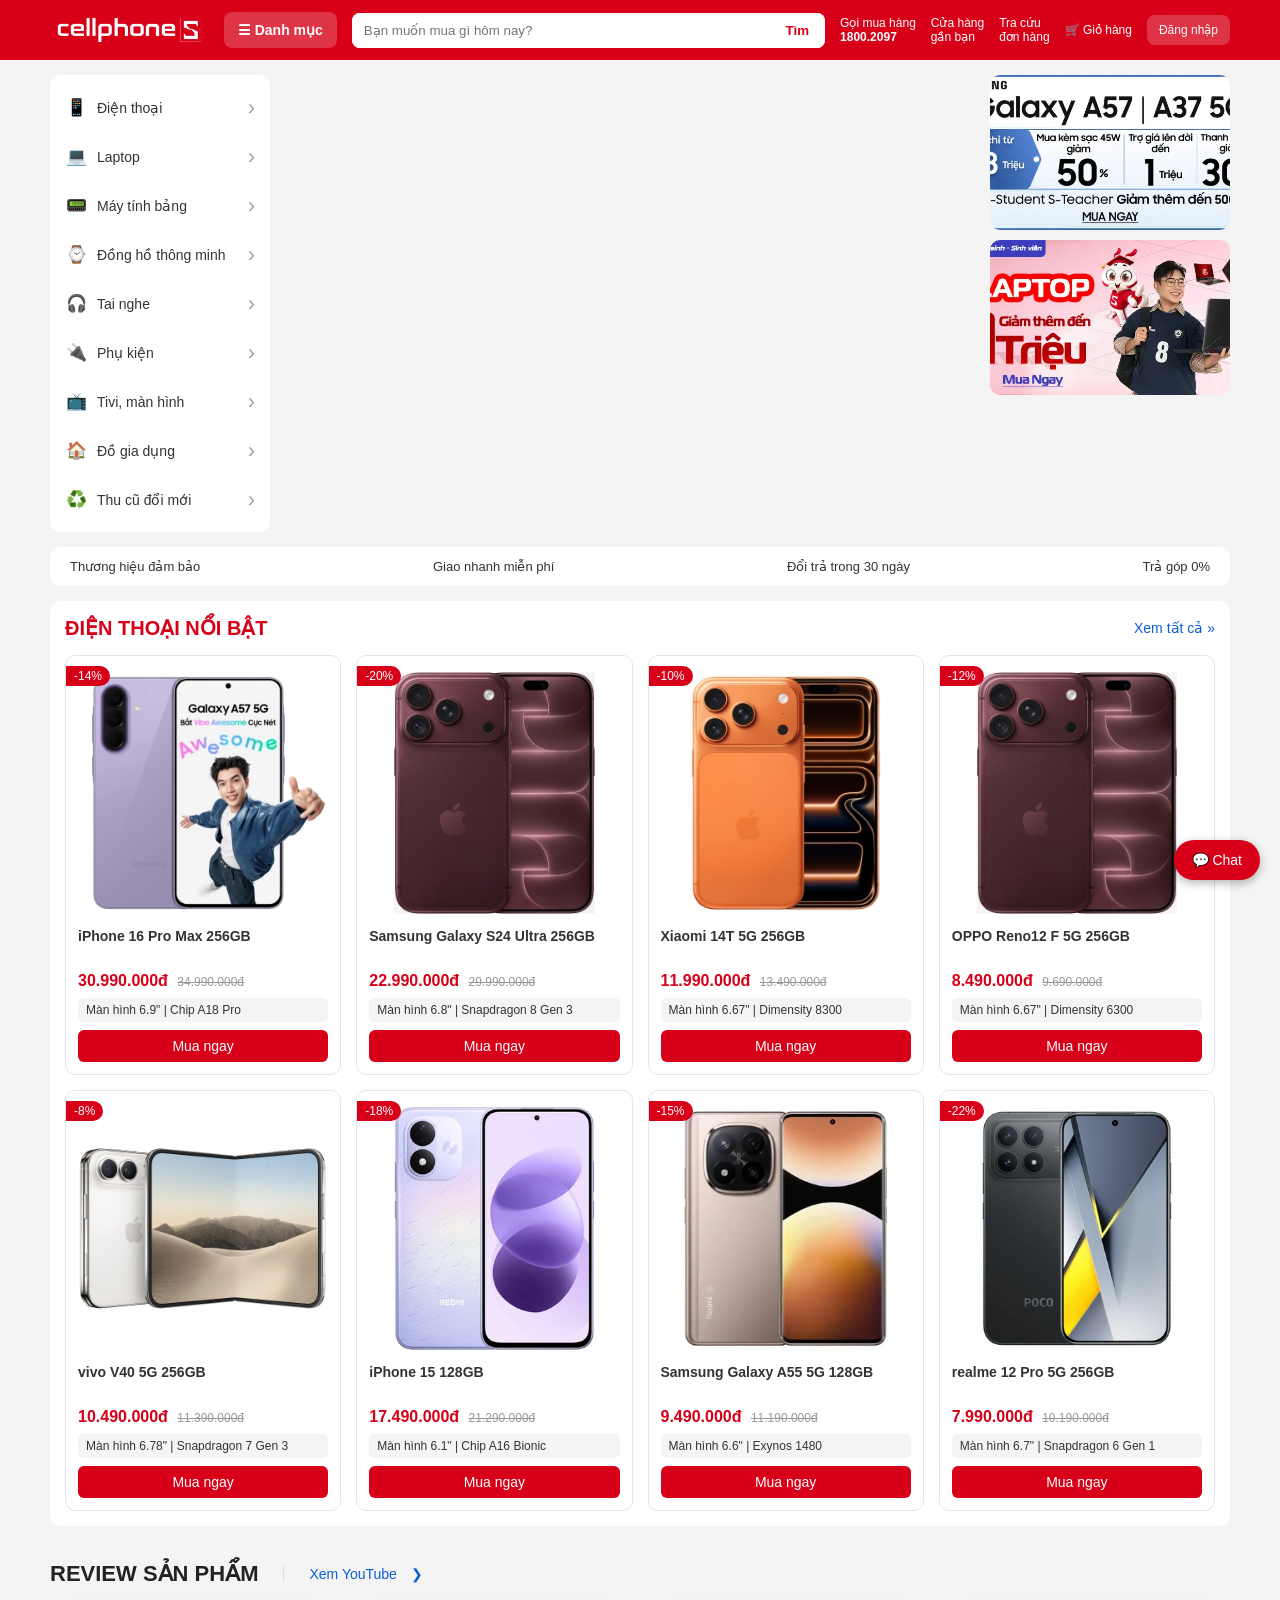
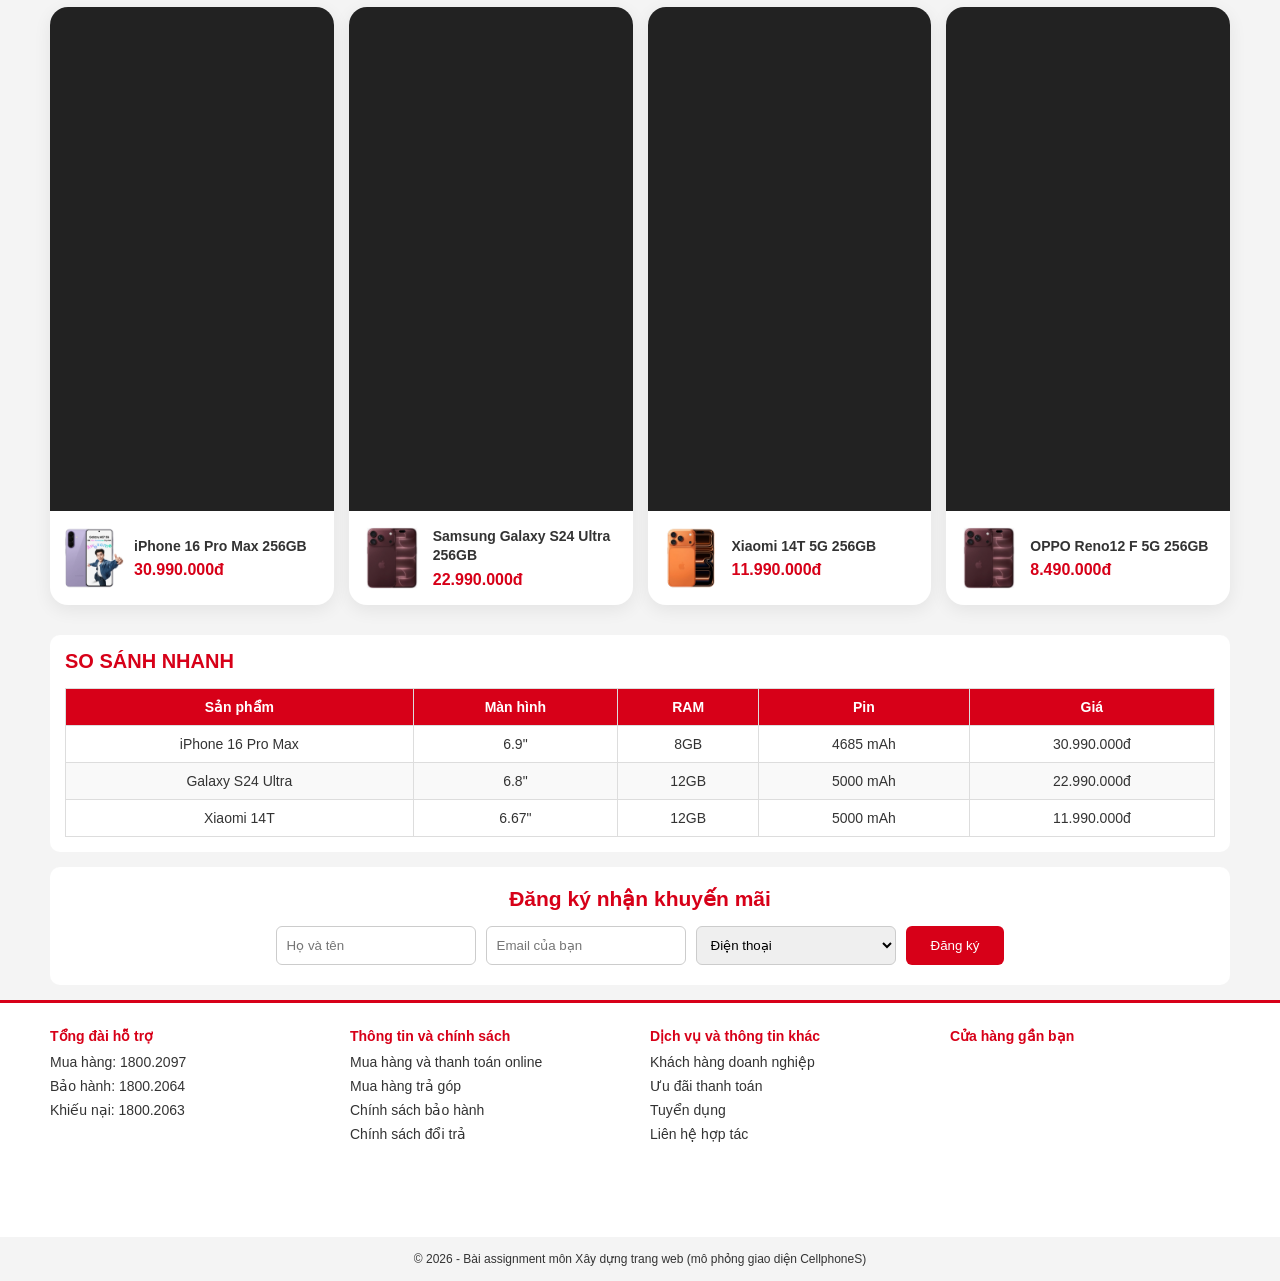
==== commit 6f2cb8fa: "Update index.html" ====
--- a/index.html
+++ b/index.html
@@ -534,5 +534,4 @@
     <a href="#" class="chat-btn">💬 Chat</a>
 
 </body>
-
 </html>
--- a/style.css
+++ b/style.css
@@ -32,6 +32,7 @@
     margin: 0 auto;
     padding: 0 10px;
 }
+
 
 /* ===== HEADER ===== */
 .header {
@@ -458,3 +459,338 @@
         grid-template-columns: 1fr;
     }
 }
+
+/* ===== MEGA MENU DANH MỤC ===== */
+
+.top-section {
+    position: relative;
+}
+
+.sidebar {
+    position: static;
+    z-index: 20;
+}
+
+.sidebar > ul {
+    height: 100%;
+}
+
+.sidebar > ul > li {
+    position: static;
+}
+
+/* Căn chỉnh từng danh mục bên trái */
+.sidebar > ul > li > a {
+    display: flex;
+    align-items: center;
+    gap: 10px;
+    min-height: 49px;
+    padding: 10px 15px;
+    border-radius: 0;
+}
+
+/* Mũi tên bên phải */
+.sidebar > ul > li > a > b {
+    margin-left: auto;
+    color: #9ca3af;
+    font-size: 22px;
+    font-weight: normal;
+}
+
+/* Icon danh mục */
+.menu-icon {
+    display: inline-flex;
+    justify-content: center;
+    align-items: center;
+    width: 22px;
+    flex-shrink: 0;
+    font-size: 17px;
+}
+
+/* Đổi màu khi di chuột vào danh mục */
+.sidebar > ul > li:hover > a,
+.sidebar > ul > li:focus-within > a {
+    background-color: #fdecea;
+    color: #d70018;
+}
+
+/* Khung menu con */
+.mega-menu {
+    display: none;
+    position: absolute;
+    top: 0;
+    left: 220px;
+    right: 0;
+    z-index: 50;
+
+    min-height: 100%;
+    max-height: 560px;
+    overflow-y: auto;
+
+    grid-template-columns: repeat(3, minmax(0, 1fr));
+    gap: 24px;
+    padding: 20px;
+
+    background-color: #fff;
+    border-radius: 0 10px 10px 0;
+    box-shadow: 0 8px 24px rgba(0, 0, 0, 0.18);
+}
+
+/* Hiện menu con khi hover */
+.sidebar > ul > li:hover > .mega-menu,
+.sidebar > ul > li:focus-within > .mega-menu {
+    display: grid;
+}
+
+/* Từng cột trong menu con */
+.mega-column {
+    min-width: 0;
+}
+
+/* Tiêu đề mỗi cột */
+.mega-column h3 {
+    margin: 0 0 12px;
+    color: #222;
+    font-size: 16px;
+    font-weight: 600;
+}
+
+/* Khoảng cách giữa các nhóm */
+.mega-column .subheading {
+    margin-top: 22px;
+}
+
+/* Bố cục thương hiệu và nút sản phẩm */
+.brand-grid,
+.chip-list {
+    display: flex;
+    flex-wrap: wrap;
+    align-content: flex-start;
+    gap: 8px;
+}
+
+/* Nút thương hiệu và sản phẩm */
+.brand-grid a,
+.chip-list a {
+    display: inline-flex;
+    align-items: center;
+    min-height: 40px;
+    padding: 9px 11px;
+
+    border: 1px solid #e0e0e0;
+    border-radius: 7px;
+
+    background-color: #fff;
+    color: #222;
+    font-size: 13px;
+    line-height: 1.35;
+
+    transition: border-color 0.2s,
+                color 0.2s,
+                background-color 0.2s;
+}
+
+/* Nút thương hiệu */
+.brand-grid a {
+    min-width: 84px;
+    justify-content: center;
+    font-size: 15px;
+    font-weight: 600;
+}
+
+/* Hiệu ứng hover cho nút */
+.brand-grid a:hover,
+.chip-list a:hover {
+    border-color: #d70018;
+    color: #d70018;
+    background-color: #fff8f8;
+}
+
+/*RESPONSIVE CHO MEGA MENU */
+
+@media (max-width: 992px) {
+    .mega-menu {
+        left: 0;
+        right: 0;
+        top: 100%;
+
+        max-height: 65vh;
+        grid-template-columns: repeat(2, minmax(0, 1fr));
+        border-radius: 10px;
+    }
+
+    .sidebar > ul > li > .mega-menu {
+        display: none;
+    }
+
+    .sidebar > ul > li:hover > .mega-menu,
+    .sidebar > ul > li:focus-within > .mega-menu {
+        display: grid;
+    }
+}
+
+@media (max-width: 576px) {
+    .mega-menu {
+        grid-template-columns: 1fr;
+        padding: 14px;
+        gap: 18px;
+    }
+}
+
+/* ===== REVIEW SẢN PHẨM BẰNG VIDEO YOUTUBE ===== */
+
+.review-section {
+    margin-top: 20px;
+    padding: 15px 0;
+}
+
+/* Tiêu đề REVIEW SẢN PHẨM */
+.review-title {
+    display: flex;
+    align-items: center;
+    gap: 25px;
+    margin-bottom: 20px;
+}
+
+.review-title h2 {
+    font-size: 22px;
+    color: #222;
+    font-weight: bold;
+}
+
+.review-title > a {
+    padding-left: 25px;
+    border-left: 1px solid #ddd;
+    color: #0b5ed7;
+    font-size: 14px;
+}
+
+.review-title > a span {
+    margin-left: 10px;
+}
+
+/* Lưới 4 video */
+.review-grid {
+    display: grid;
+    grid-template-columns: repeat(4, minmax(0, 1fr));
+    gap: 15px;
+}
+
+/* Thẻ review */
+.review-card {
+    min-width: 0;
+    overflow: hidden;
+    background-color: #fff;
+    border-radius: 18px;
+    box-shadow: 0 5px 18px rgba(0, 0, 0, 0.07);
+    transition: transform 0.25s, box-shadow 0.25s;
+}
+
+.review-card:hover {
+    transform: translateY(-4px);
+    box-shadow: 0 8px 22px rgba(0, 0, 0, 0.12);
+}
+
+/* Khung video dọc */
+.review-video {
+    width: 100%;
+    aspect-ratio: 9 / 16;
+    overflow: hidden;
+    background-color: #222;
+}
+
+.review-video iframe {
+    display: block;
+    width: 100%;
+    height: 100%;
+    border: none;
+}
+
+/* Thông tin sản phẩm bên dưới video */
+.review-product {
+    display: flex;
+    align-items: center;
+    gap: 10px;
+    padding: 12px;
+    min-height: 90px;
+}
+
+.review-product img {
+    width: 62px;
+    height: 70px;
+    flex-shrink: 0;
+    object-fit: contain;
+}
+
+.review-info {
+    min-width: 0;
+}
+
+.review-info h3 {
+    margin-bottom: 5px;
+    font-size: 14px;
+    line-height: 1.4;
+    font-weight: 600;
+
+    /* Giới hạn tên sản phẩm trong 2 dòng */
+    display: -webkit-box;
+    -webkit-box-orient: vertical;
+    -webkit-line-clamp: 2;
+    overflow: hidden;
+}
+
+.review-price {
+    color: #d70018;
+    font-size: 16px;
+    font-weight: bold;
+}
+
+/* Tablet */
+@media (max-width: 992px) {
+    .review-grid {
+        grid-template-columns: repeat(2, minmax(0, 1fr));
+        gap: 12px;
+    }
+}
+
+/* Điện thoại */
+@media (max-width: 576px) {
+    .review-title h2 {
+        font-size: 18px;
+    }
+
+    .review-title {
+        gap: 12px;
+    }
+
+    .review-title > a {
+        padding-left: 12px;
+    }
+
+    .review-grid {
+        grid-template-columns: repeat(2, minmax(0, 1fr));
+        gap: 8px;
+    }
+
+    .review-card {
+        border-radius: 12px;
+    }
+
+    .review-product {
+        gap: 6px;
+        padding: 8px;
+    }
+
+    .review-product img {
+        width: 45px;
+        height: 55px;
+    }
+
+    .review-info h3 {
+        font-size: 12px;
+    }
+
+    .review-price {
+        font-size: 13px;
+    }
+}
